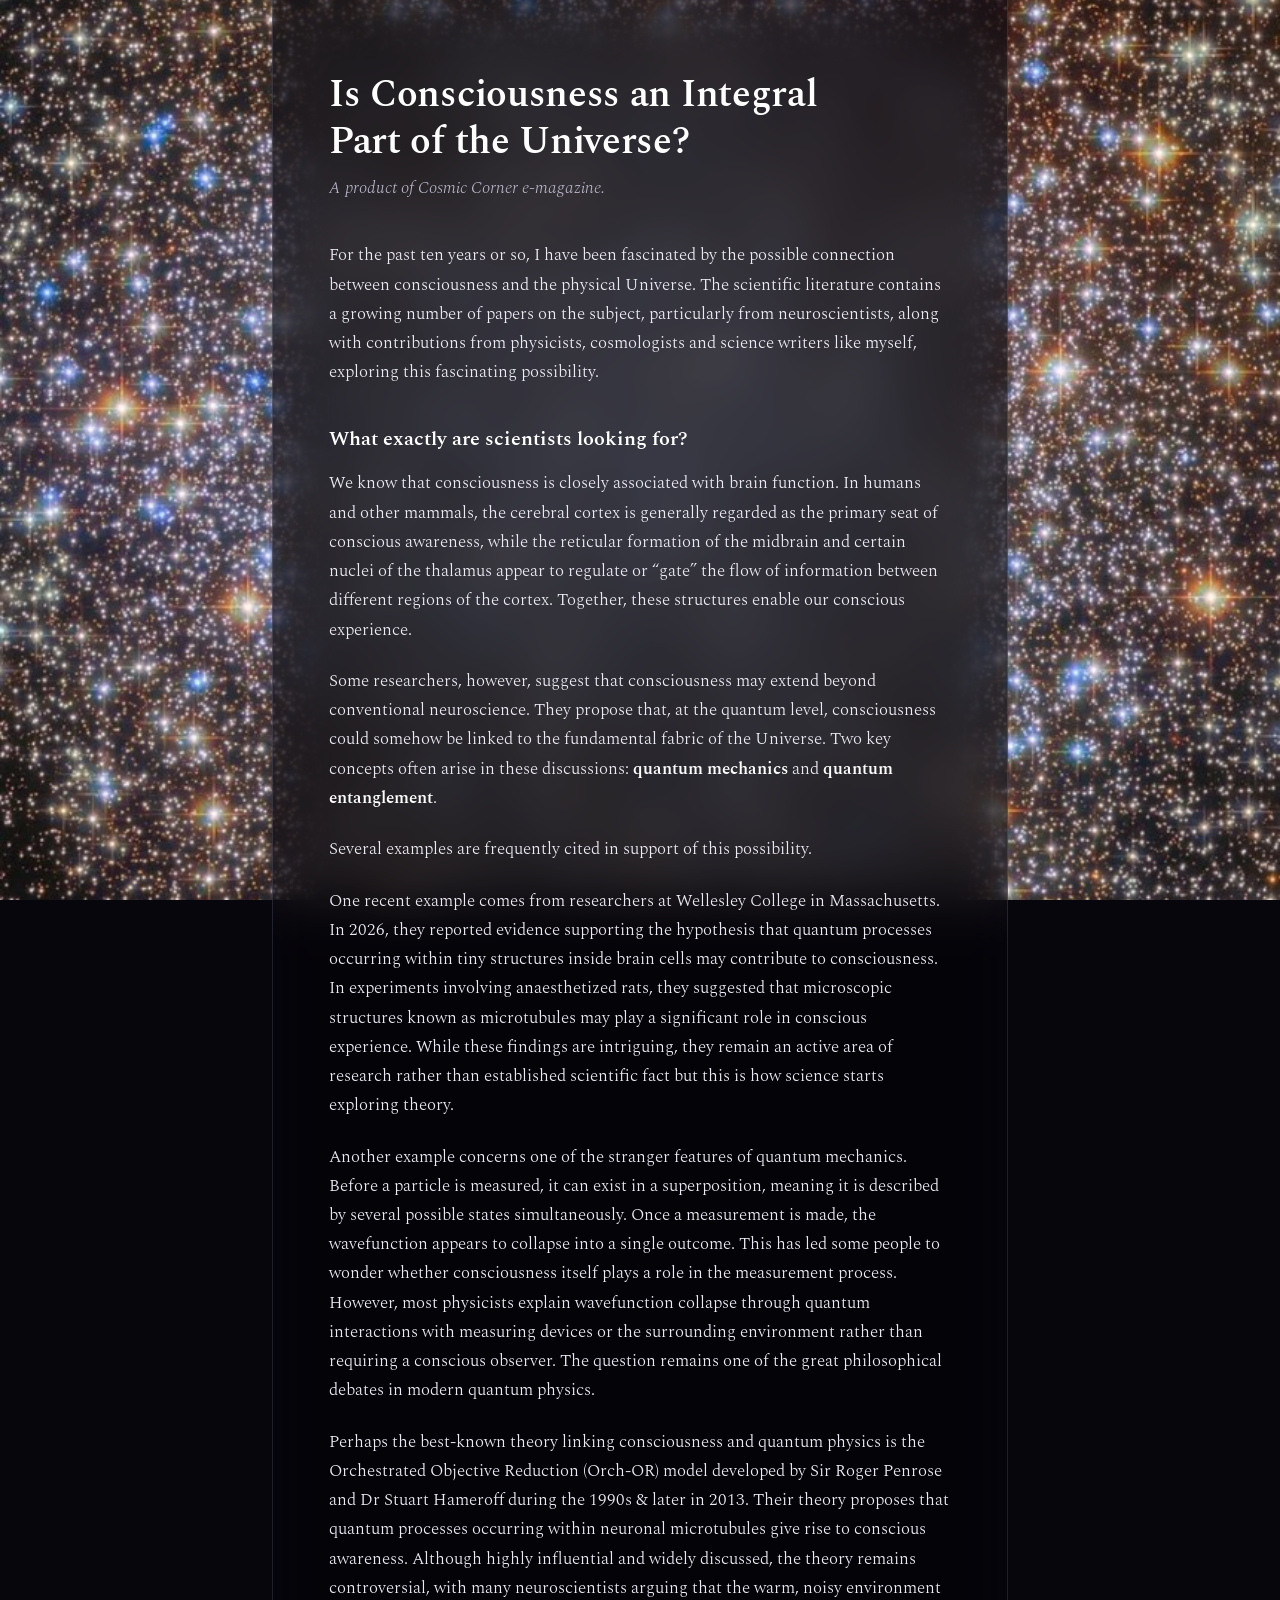
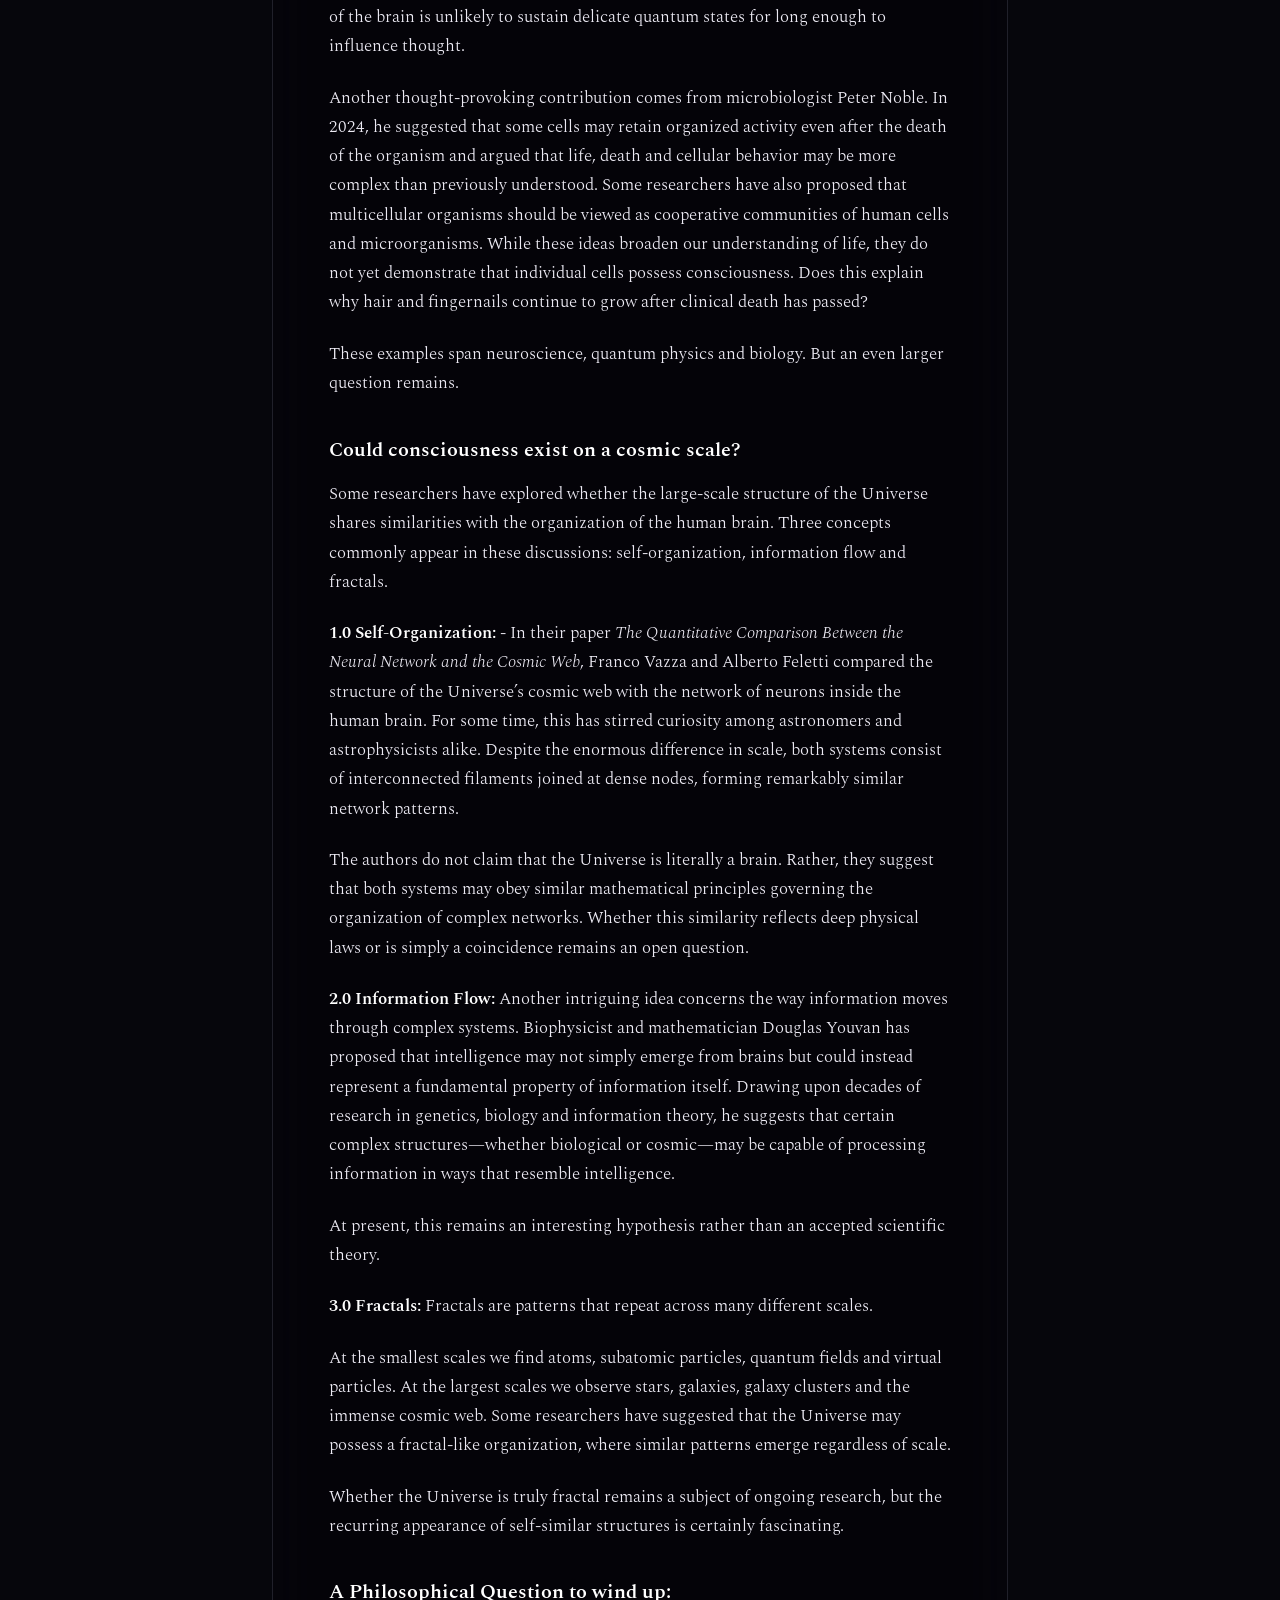
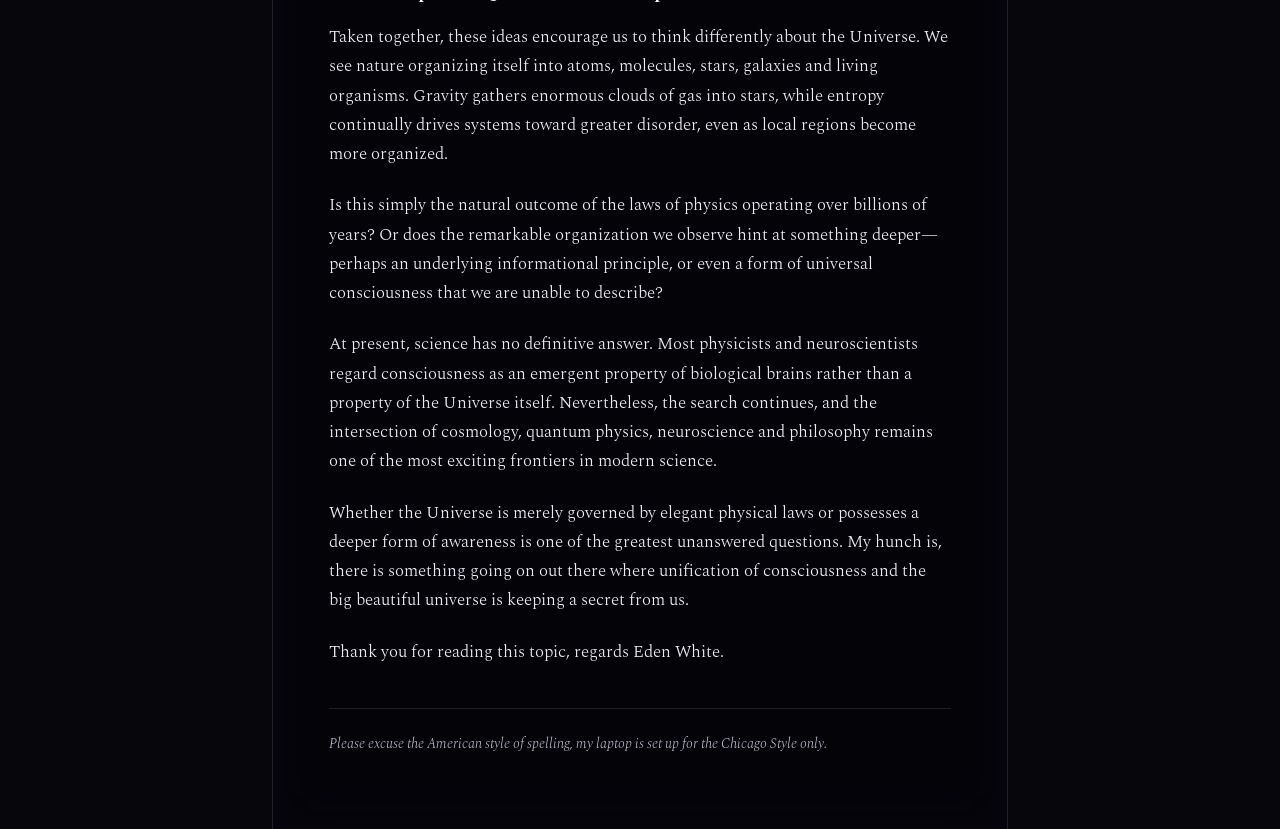
==== index.html @ 6a52ee7a "Add Cosmic Corner site for consciousness issue Presents the _Is Consciousness an Integral Part of th" ====
<!doctype html>
<html lang="en">
<head>
<meta charset="utf-8">
<meta name="viewport" content="width=device-width, initial-scale=1">
<title>Is Consciousness an Integral Part of the Universe?</title>
<meta name="description" content="A product of Cosmic Corner e-magazine.">
<link rel="preconnect" href="https://fonts.googleapis.com">
<link rel="preconnect" href="https://fonts.gstatic.com" crossorigin>
<link rel="stylesheet" href="https://fonts.googleapis.com/css2?family=Spectral:ital,wght@0,300;0,400;0,600;1,300;1,400&display=swap">
<link rel="stylesheet" href="styles.css">
</head>
<body>

<div class="sky" aria-hidden="true"></div>

<main class="sheet">
  <article>
    <h1>Is Consciousness an Integral Part of the Universe?</h1>
    <p class="sub">A product of Cosmic Corner e-magazine.</p>

    <p>For the past ten years or so, I have been fascinated by the possible connection between consciousness and the physical Universe. The scientific literature contains a growing number of papers on the subject, particularly from neuroscientists, along with contributions from physicists, cosmologists and science writers like myself, exploring this fascinating possibility.</p>

    <h2>What exactly are scientists looking for?</h2>

    <p>We know that consciousness is closely associated with brain function. In humans and other mammals, the cerebral cortex is generally regarded as the primary seat of conscious awareness, while the reticular formation of the midbrain and certain nuclei of the thalamus appear to regulate or &ldquo;gate&rdquo; the flow of information between different regions of the cortex. Together, these structures enable our conscious experience.</p>

    <p>Some researchers, however, suggest that consciousness may extend beyond conventional neuroscience. They propose that, at the quantum level, consciousness could somehow be linked to the fundamental fabric of the Universe. Two key concepts often arise in these discussions: <strong>quantum mechanics</strong> and <strong>quantum entanglement</strong>.</p>

    <p>Several examples are frequently cited in support of this possibility.</p>

    <p>One recent example comes from researchers at Wellesley College in Massachusetts. In 2026, they reported evidence supporting the hypothesis that quantum processes occurring within tiny structures inside brain cells may contribute to consciousness. In experiments involving anaesthetized rats, they suggested that microscopic structures known as microtubules may play a significant role in conscious experience. While these findings are intriguing, they remain an active area of research rather than established scientific fact but this is how science starts exploring theory.</p>

    <p>Another example concerns one of the stranger features of quantum mechanics. Before a particle is measured, it can exist in a superposition, meaning it is described by several possible states simultaneously. Once a measurement is made, the wavefunction appears to collapse into a single outcome. This has led some people to wonder whether consciousness itself plays a role in the measurement process. However, most physicists explain wavefunction collapse through quantum interactions with measuring devices or the surrounding environment rather than requiring a conscious observer. The question remains one of the great philosophical debates in modern quantum physics.</p>

    <p>Perhaps the best-known theory linking consciousness and quantum physics is the Orchestrated Objective Reduction (Orch-OR) model developed by Sir Roger Penrose and Dr Stuart Hameroff during the 1990s &amp; later in 2013. Their theory proposes that quantum processes occurring within neuronal microtubules give rise to conscious awareness. Although highly influential and widely discussed, the theory remains controversial, with many neuroscientists arguing that the warm, noisy environment of the brain is unlikely to sustain delicate quantum states for long enough to influence thought.</p>

    <p>Another thought-provoking contribution comes from microbiologist Peter Noble. In 2024, he suggested that some cells may retain organized activity even after the death of the organism and argued that life, death and cellular behavior may be more complex than previously understood. Some researchers have also proposed that multicellular organisms should be viewed as cooperative communities of human cells and microorganisms. While these ideas broaden our understanding of life, they do not yet demonstrate that individual cells possess consciousness. Does this explain why hair and fingernails continue to grow after clinical death has passed?</p>

    <p>These examples span neuroscience, quantum physics and biology. But an even larger question remains.</p>

    <h2>Could consciousness exist on a cosmic scale?</h2>

    <p>Some researchers have explored whether the large-scale structure of the Universe shares similarities with the organization of the human brain. Three concepts commonly appear in these discussions: self-organization, information flow and fractals.</p>

    <p><strong>1.0 Self-Organization:</strong> - In their paper <em>The Quantitative Comparison Between the Neural Network and the Cosmic Web</em>, Franco Vazza and Alberto Feletti compared the structure of the Universe&rsquo;s cosmic web with the network of neurons inside the human brain. For some time, this has stirred curiosity among astronomers and astrophysicists alike. Despite the enormous difference in scale, both systems consist of interconnected filaments joined at dense nodes, forming remarkably similar network patterns.</p>

    <p>The authors do not claim that the Universe is literally a brain. Rather, they suggest that both systems may obey similar mathematical principles governing the organization of complex networks. Whether this similarity reflects deep physical laws or is simply a coincidence remains an open question.</p>

    <p><strong>2.0 Information Flow:</strong> Another intriguing idea concerns the way information moves through complex systems. Biophysicist and mathematician Douglas Youvan has proposed that intelligence may not simply emerge from brains but could instead represent a fundamental property of information itself. Drawing upon decades of research in genetics, biology and information theory, he suggests that certain complex structures&mdash;whether biological or cosmic&mdash;may be capable of processing information in ways that resemble intelligence.</p>

    <p>At present, this remains an interesting hypothesis rather than an accepted scientific theory.</p>

    <p><strong>3.0 Fractals:</strong> Fractals are patterns that repeat across many different scales.</p>

    <p>At the smallest scales we find atoms, subatomic particles, quantum fields and virtual particles. At the largest scales we observe stars, galaxies, galaxy clusters and the immense cosmic web. Some researchers have suggested that the Universe may possess a fractal-like organization, where similar patterns emerge regardless of scale.</p>

    <p>Whether the Universe is truly fractal remains a subject of ongoing research, but the recurring appearance of self-similar structures is certainly fascinating.</p>

    <h2>A Philosophical Question to wind up:</h2>

    <p>Taken together, these ideas encourage us to think differently about the Universe. We see nature organizing itself into atoms, molecules, stars, galaxies and living organisms. Gravity gathers enormous clouds of gas into stars, while entropy continually drives systems toward greater disorder, even as local regions become more organized.</p>

    <p>Is this simply the natural outcome of the laws of physics operating over billions of years? Or does the remarkable organization we observe hint at something deeper&mdash;perhaps an underlying informational principle, or even a form of universal consciousness that we are unable to describe?</p>

    <p>At present, science has no definitive answer. Most physicists and neuroscientists regard consciousness as an emergent property of biological brains rather than a property of the Universe itself. Nevertheless, the search continues, and the intersection of cosmology, quantum physics, neuroscience and philosophy remains one of the most exciting frontiers in modern science.</p>

    <p>Whether the Universe is merely governed by elegant physical laws or possesses a deeper form of awareness is one of the greatest unanswered questions. My hunch is, there is something going on out there where unification of consciousness and the big beautiful universe is keeping a secret from us.</p>

    <p>Thank you for reading this topic, regards Eden White.</p>

    <p class="footnote">Please excuse the American style of spelling, my laptop is set up for the Chicago Style only.</p>
  </article>
</main>

</body>
</html>
---- styles.css ----
:root {
  --void:   #06060c;
  --sheet:  rgba(8, 7, 16, 0.42);
  --paper:  #eceaf3;
  --dim:    #bcb9cd;
  --hair:   rgba(190, 200, 235, 0.14);
  --serif:  "Spectral", "Iowan Old Style", Georgia, "Times New Roman", serif;
}

*, *::before, *::after { box-sizing: border-box; }

body {
  margin: 0;
  background: var(--void);
  color: var(--paper);
  font-family: var(--serif);
  font-size: 1.0625rem;
  line-height: 1.72;
  font-weight: 300;
  -webkit-font-smoothing: antialiased;
}

::selection { background: rgba(190, 200, 235, 0.28); }

:focus-visible { outline: 2px solid var(--paper); outline-offset: 3px; }

/* The plate, fixed behind everything. */
.sky {
  position: fixed;
  inset: 0;
  z-index: -1;
  background: var(--void) url("assets/globular-cluster.jpg") center / cover no-repeat;
}

/* Rather than a flat opacity veil over the whole image, the sheet blurs and
   darkens only what sits behind the text: the cluster stays sharp in the
   margins and reads as a glow under the words instead of speckle. */
.sheet {
  max-width: 46rem;
  margin: 0 auto;
  padding: clamp(2.5rem, 7vw, 4.5rem) clamp(1.25rem, 5vw, 3.5rem);
  background: var(--sheet);
  backdrop-filter: blur(26px) saturate(0.55) brightness(0.55);
  -webkit-backdrop-filter: blur(26px) saturate(0.55) brightness(0.55);
  border-inline: 1px solid var(--hair);
  min-height: 100vh;
}

@supports not ((backdrop-filter: blur(1px)) or (-webkit-backdrop-filter: blur(1px))) {
  .sheet { background: rgba(8, 7, 16, 0.94); }
}

h1 {
  margin: 0;
  font-size: clamp(1.7rem, 1.3rem + 1.9vw, 2.4rem);
  font-weight: 600;
  line-height: 1.22;
  letter-spacing: -0.008em;
  text-wrap: balance;
  color: #fff;
}

.sub {
  margin: 0.5rem 0 2.4rem;
  font-style: italic;
  color: var(--dim);
}

h2 {
  margin: 2.4rem 0 1.1rem;
  font-size: 1.25rem;
  font-weight: 600;
  line-height: 1.3;
  text-wrap: balance;
  color: #fff;
}

p { margin: 0 0 1.3em; }

strong { font-weight: 600; color: #fff; }
em { font-style: italic; }

.footnote {
  margin: 2.6rem 0 0;
  padding-top: 1.4rem;
  border-top: 1px solid var(--hair);
  font-size: 0.9rem;
  font-style: italic;
  color: var(--dim);
}
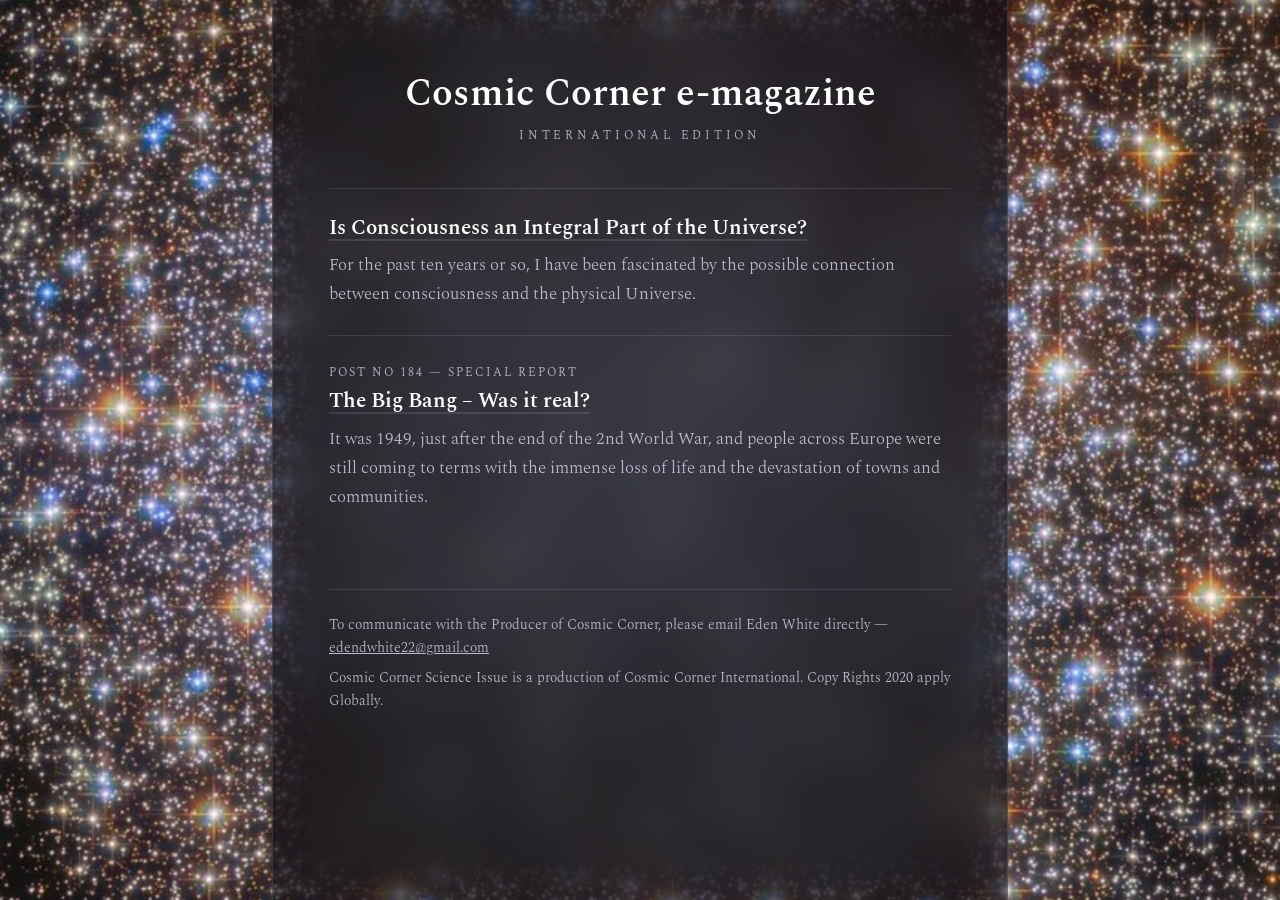
==== commit afd03c41: "Turn the front page into an index of issues Adds Post No 184, _The Big Bang - Was it real?_, and mov" ====
--- a/index.html
+++ b/index.html
@@ -3,8 +3,8 @@
 <head>
 <meta charset="utf-8">
 <meta name="viewport" content="width=device-width, initial-scale=1">
-<title>Is Consciousness an Integral Part of the Universe?</title>
-<meta name="description" content="A product of Cosmic Corner e-magazine.">
+<title>Cosmic Corner e-magazine</title>
+<meta name="description" content="Issues of the Cosmic Corner e-magazine, International Edition.">
 <link rel="preconnect" href="https://fonts.googleapis.com">
 <link rel="preconnect" href="https://fonts.gstatic.com" crossorigin>
 <link rel="stylesheet" href="https://fonts.googleapis.com/css2?family=Spectral:ital,wght@0,300;0,400;0,600;1,300;1,400&display=swap">
@@ -15,62 +15,27 @@
 <div class="sky" aria-hidden="true"></div>
 
 <main class="sheet">
-  <article>
-    <h1>Is Consciousness an Integral Part of the Universe?</h1>
-    <p class="sub">A product of Cosmic Corner e-magazine.</p>
+  <header class="masthead">
+    <p class="masthead__name">Cosmic Corner e-magazine</p>
+    <p class="masthead__edition">International Edition</p>
+  </header>
 
-    <p>For the past ten years or so, I have been fascinated by the possible connection between consciousness and the physical Universe. The scientific literature contains a growing number of papers on the subject, particularly from neuroscientists, along with contributions from physicists, cosmologists and science writers like myself, exploring this fascinating possibility.</p>
+  <ul class="issues">
+    <li>
+      <h2 class="issue__title"><a href="issues/consciousness-and-the-universe.html">Is Consciousness an Integral Part of the Universe?</a></h2>
+      <p class="issue__excerpt">For the past ten years or so, I have been fascinated by the possible connection between consciousness and the physical Universe.</p>
+    </li>
+    <li>
+      <p class="issue__no">Post No 184 &mdash; Special Report</p>
+      <h2 class="issue__title"><a href="issues/the-big-bang-was-it-real.html">The Big Bang &ndash; Was it real?</a></h2>
+      <p class="issue__excerpt">It was 1949, just after the end of the 2nd World War, and people across Europe were still coming to terms with the immense loss of life and the devastation of towns and communities.</p>
+    </li>
+  </ul>
 
-    <h2>What exactly are scientists looking for?</h2>
-
-    <p>We know that consciousness is closely associated with brain function. In humans and other mammals, the cerebral cortex is generally regarded as the primary seat of conscious awareness, while the reticular formation of the midbrain and certain nuclei of the thalamus appear to regulate or &ldquo;gate&rdquo; the flow of information between different regions of the cortex. Together, these structures enable our conscious experience.</p>
-
-    <p>Some researchers, however, suggest that consciousness may extend beyond conventional neuroscience. They propose that, at the quantum level, consciousness could somehow be linked to the fundamental fabric of the Universe. Two key concepts often arise in these discussions: <strong>quantum mechanics</strong> and <strong>quantum entanglement</strong>.</p>
-
-    <p>Several examples are frequently cited in support of this possibility.</p>
-
-    <p>One recent example comes from researchers at Wellesley College in Massachusetts. In 2026, they reported evidence supporting the hypothesis that quantum processes occurring within tiny structures inside brain cells may contribute to consciousness. In experiments involving anaesthetized rats, they suggested that microscopic structures known as microtubules may play a significant role in conscious experience. While these findings are intriguing, they remain an active area of research rather than established scientific fact but this is how science starts exploring theory.</p>
-
-    <p>Another example concerns one of the stranger features of quantum mechanics. Before a particle is measured, it can exist in a superposition, meaning it is described by several possible states simultaneously. Once a measurement is made, the wavefunction appears to collapse into a single outcome. This has led some people to wonder whether consciousness itself plays a role in the measurement process. However, most physicists explain wavefunction collapse through quantum interactions with measuring devices or the surrounding environment rather than requiring a conscious observer. The question remains one of the great philosophical debates in modern quantum physics.</p>
-
-    <p>Perhaps the best-known theory linking consciousness and quantum physics is the Orchestrated Objective Reduction (Orch-OR) model developed by Sir Roger Penrose and Dr Stuart Hameroff during the 1990s &amp; later in 2013. Their theory proposes that quantum processes occurring within neuronal microtubules give rise to conscious awareness. Although highly influential and widely discussed, the theory remains controversial, with many neuroscientists arguing that the warm, noisy environment of the brain is unlikely to sustain delicate quantum states for long enough to influence thought.</p>
-
-    <p>Another thought-provoking contribution comes from microbiologist Peter Noble. In 2024, he suggested that some cells may retain organized activity even after the death of the organism and argued that life, death and cellular behavior may be more complex than previously understood. Some researchers have also proposed that multicellular organisms should be viewed as cooperative communities of human cells and microorganisms. While these ideas broaden our understanding of life, they do not yet demonstrate that individual cells possess consciousness. Does this explain why hair and fingernails continue to grow after clinical death has passed?</p>
-
-    <p>These examples span neuroscience, quantum physics and biology. But an even larger question remains.</p>
-
-    <h2>Could consciousness exist on a cosmic scale?</h2>
-
-    <p>Some researchers have explored whether the large-scale structure of the Universe shares similarities with the organization of the human brain. Three concepts commonly appear in these discussions: self-organization, information flow and fractals.</p>
-
-    <p><strong>1.0 Self-Organization:</strong> - In their paper <em>The Quantitative Comparison Between the Neural Network and the Cosmic Web</em>, Franco Vazza and Alberto Feletti compared the structure of the Universe&rsquo;s cosmic web with the network of neurons inside the human brain. For some time, this has stirred curiosity among astronomers and astrophysicists alike. Despite the enormous difference in scale, both systems consist of interconnected filaments joined at dense nodes, forming remarkably similar network patterns.</p>
-
-    <p>The authors do not claim that the Universe is literally a brain. Rather, they suggest that both systems may obey similar mathematical principles governing the organization of complex networks. Whether this similarity reflects deep physical laws or is simply a coincidence remains an open question.</p>
-
-    <p><strong>2.0 Information Flow:</strong> Another intriguing idea concerns the way information moves through complex systems. Biophysicist and mathematician Douglas Youvan has proposed that intelligence may not simply emerge from brains but could instead represent a fundamental property of information itself. Drawing upon decades of research in genetics, biology and information theory, he suggests that certain complex structures&mdash;whether biological or cosmic&mdash;may be capable of processing information in ways that resemble intelligence.</p>
-
-    <p>At present, this remains an interesting hypothesis rather than an accepted scientific theory.</p>
-
-    <p><strong>3.0 Fractals:</strong> Fractals are patterns that repeat across many different scales.</p>
-
-    <p>At the smallest scales we find atoms, subatomic particles, quantum fields and virtual particles. At the largest scales we observe stars, galaxies, galaxy clusters and the immense cosmic web. Some researchers have suggested that the Universe may possess a fractal-like organization, where similar patterns emerge regardless of scale.</p>
-
-    <p>Whether the Universe is truly fractal remains a subject of ongoing research, but the recurring appearance of self-similar structures is certainly fascinating.</p>
-
-    <h2>A Philosophical Question to wind up:</h2>
-
-    <p>Taken together, these ideas encourage us to think differently about the Universe. We see nature organizing itself into atoms, molecules, stars, galaxies and living organisms. Gravity gathers enormous clouds of gas into stars, while entropy continually drives systems toward greater disorder, even as local regions become more organized.</p>
-
-    <p>Is this simply the natural outcome of the laws of physics operating over billions of years? Or does the remarkable organization we observe hint at something deeper&mdash;perhaps an underlying informational principle, or even a form of universal consciousness that we are unable to describe?</p>
-
-    <p>At present, science has no definitive answer. Most physicists and neuroscientists regard consciousness as an emergent property of biological brains rather than a property of the Universe itself. Nevertheless, the search continues, and the intersection of cosmology, quantum physics, neuroscience and philosophy remains one of the most exciting frontiers in modern science.</p>
-
-    <p>Whether the Universe is merely governed by elegant physical laws or possesses a deeper form of awareness is one of the greatest unanswered questions. My hunch is, there is something going on out there where unification of consciousness and the big beautiful universe is keeping a secret from us.</p>
-
-    <p>Thank you for reading this topic, regards Eden White.</p>
-
-    <p class="footnote">Please excuse the American style of spelling, my laptop is set up for the Chicago Style only.</p>
-  </article>
+  <footer class="colophon">
+    <p>To communicate with the Producer of Cosmic Corner, please email Eden White directly &mdash; <a href="mailto:edendwhite22@gmail.com">edendwhite22@gmail.com</a></p>
+    <p>Cosmic Corner Science Issue is a production of Cosmic Corner International. Copy Rights 2020 apply Globally.</p>
+  </footer>
 </main>
 
 </body>
--- a/styles.css
+++ b/styles.css
@@ -21,6 +21,8 @@
 }
 
 ::selection { background: rgba(190, 200, 235, 0.28); }
+
+a { color: inherit; }
 
 :focus-visible { outline: 2px solid var(--paper); outline-offset: 3px; }
 
@@ -50,6 +52,82 @@
   .sheet { background: rgba(8, 7, 16, 0.94); }
 }
 
+/* ---------- Masthead ---------- */
+
+.masthead {
+  margin: 0 0 2.6rem;
+  text-align: center;
+}
+
+.masthead__name {
+  margin: 0;
+  font-size: clamp(1.6rem, 1.2rem + 2vw, 2.4rem);
+  font-weight: 600;
+  line-height: 1.15;
+  color: #fff;
+}
+
+.masthead__edition {
+  margin: 0.55rem 0 0;
+  font-size: 0.78rem;
+  letter-spacing: 0.3em;
+  text-transform: uppercase;
+  color: var(--dim);
+}
+
+/* ---------- Issue list ---------- */
+
+.issues {
+  list-style: none;
+  margin: 0;
+  padding: 0;
+}
+
+.issues li {
+  padding: 1.6rem 0;
+  border-top: 1px solid var(--hair);
+}
+
+.issue__no {
+  margin: 0 0 0.3rem;
+  font-size: 0.78rem;
+  letter-spacing: 0.16em;
+  text-transform: uppercase;
+  color: var(--dim);
+}
+
+.issue__title {
+  margin: 0;
+  font-size: 1.3rem;
+  font-weight: 600;
+  line-height: 1.3;
+  text-wrap: balance;
+}
+
+.issue__title a {
+  text-decoration-color: var(--hair);
+  text-underline-offset: 0.22em;
+}
+
+.issue__title a:hover { text-decoration-color: currentColor; }
+
+.issue__excerpt {
+  margin: 0.6rem 0 0;
+  color: var(--dim);
+}
+
+/* ---------- Article ---------- */
+
+.back {
+  display: inline-block;
+  margin-bottom: 2.2rem;
+  font-size: 0.85rem;
+  color: var(--dim);
+  text-decoration: none;
+}
+
+.back:hover { color: var(--paper); }
+
 h1 {
   margin: 0;
   font-size: clamp(1.7rem, 1.3rem + 1.9vw, 2.4rem);
@@ -60,18 +138,22 @@
   color: #fff;
 }
 
+h1 + p { margin-top: 1.6rem; }
+h1 + .sub { margin-top: 0.5rem; }
+
 .sub {
-  margin: 0.5rem 0 2.4rem;
+  margin: 0 0 2.4rem;
   font-style: italic;
   color: var(--dim);
 }
 
+/* The source sets its section headings at body size in bold, not on a display
+   scale — mirrored here. */
 h2 {
   margin: 2.4rem 0 1.1rem;
-  font-size: 1.25rem;
-  font-weight: 600;
-  line-height: 1.3;
-  text-wrap: balance;
+  font-size: 1.0625rem;
+  font-weight: 600;
+  line-height: 1.5;
   color: #fff;
 }
 
@@ -80,7 +162,27 @@
 strong { font-weight: 600; color: #fff; }
 em { font-style: italic; }
 
+figure {
+  float: left;
+  width: 15rem;
+  margin: 0.4rem 1.75rem 1rem 0;
+}
+
+figure img {
+  display: block;
+  width: 100%;
+  height: auto;
+  border: 1px solid var(--hair);
+}
+
+@media (max-width: 34rem) {
+  figure { float: none; width: 100%; margin: 0 0 1.6rem; }
+}
+
+.signoff { clear: both; }
+
 .footnote {
+  clear: both;
   margin: 2.6rem 0 0;
   padding-top: 1.4rem;
   border-top: 1px solid var(--hair);
@@ -88,3 +190,18 @@
   font-style: italic;
   color: var(--dim);
 }
+
+/* ---------- Footer ---------- */
+
+.colophon {
+  clear: both;
+  margin-top: 3.2rem;
+  padding-top: 1.5rem;
+  border-top: 1px solid var(--hair);
+  font-size: 0.85rem;
+  line-height: 1.7;
+  color: var(--dim);
+}
+
+.colophon p { margin: 0 0 0.5em; }
+.colophon p:last-child { margin-bottom: 0; }
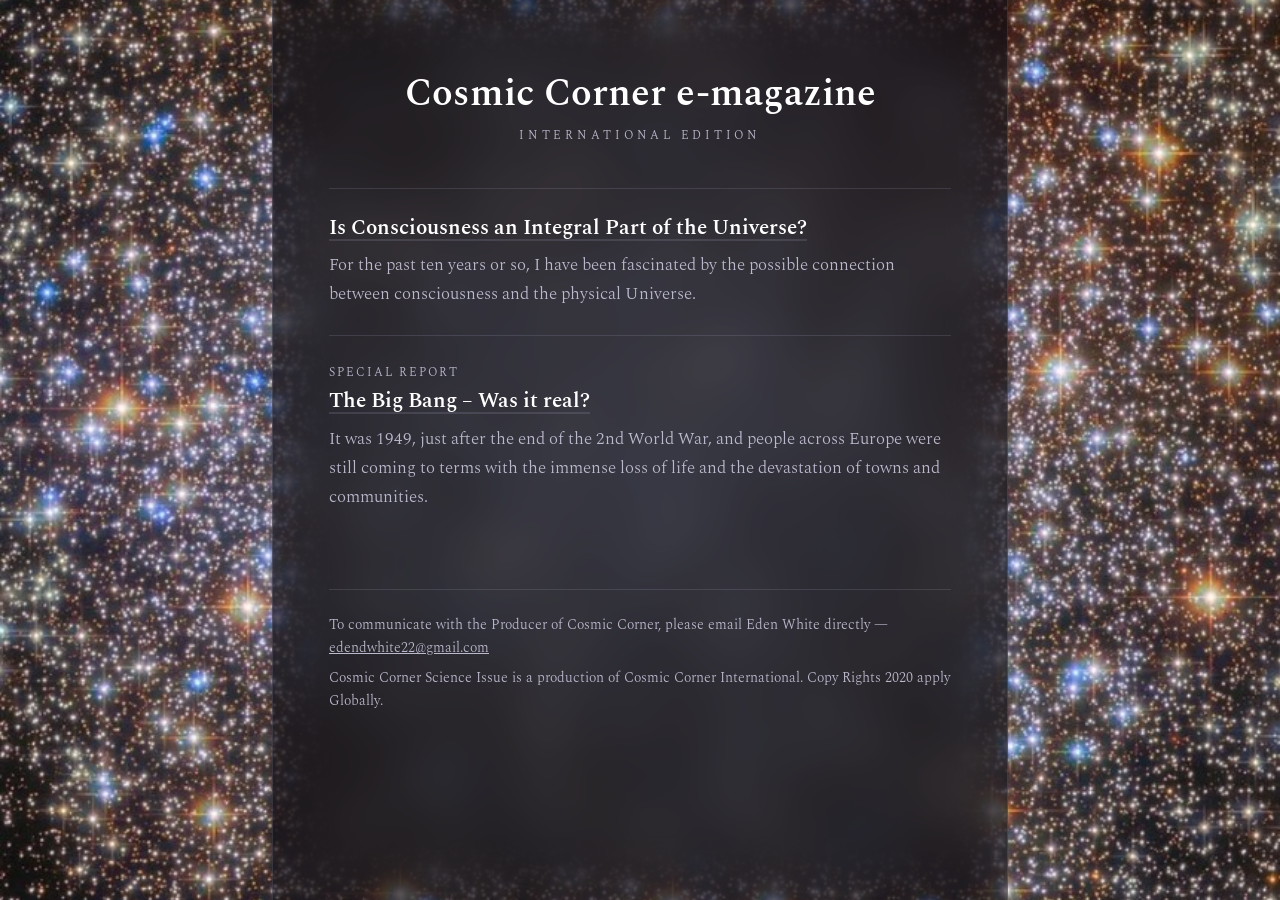
==== commit d789de5b: "Strip the post number from the Big Bang issue Only one of the two issues carries a number in its sou" ====
--- a/index.html
+++ b/index.html
@@ -26,7 +26,7 @@
       <p class="issue__excerpt">For the past ten years or so, I have been fascinated by the possible connection between consciousness and the physical Universe.</p>
     </li>
     <li>
-      <p class="issue__no">Post No 184 &mdash; Special Report</p>
+      <p class="issue__no">Special Report</p>
       <h2 class="issue__title"><a href="issues/the-big-bang-was-it-real.html">The Big Bang &ndash; Was it real?</a></h2>
       <p class="issue__excerpt">It was 1949, just after the end of the 2nd World War, and people across Europe were still coming to terms with the immense loss of life and the devastation of towns and communities.</p>
     </li>
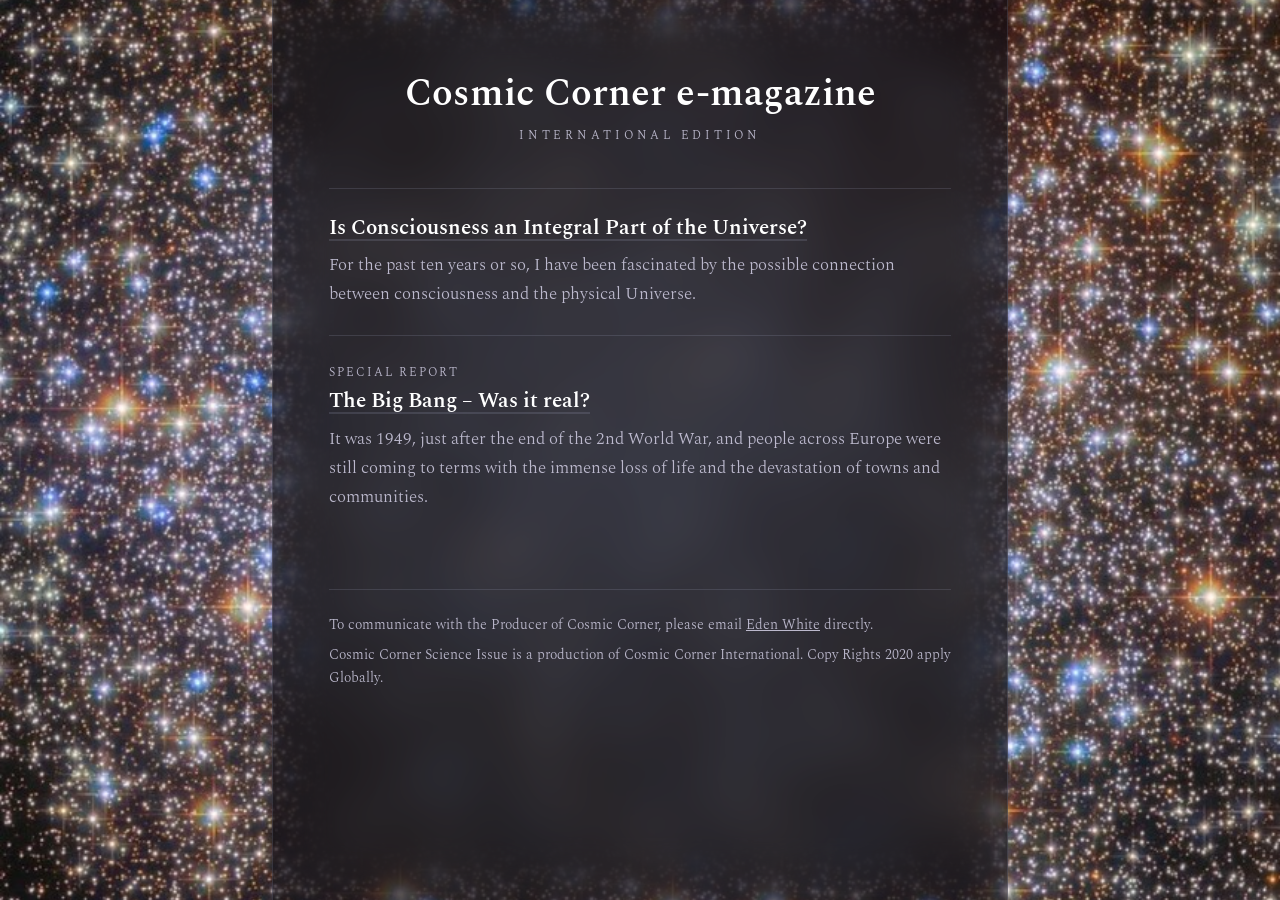
==== commit 1dc42c9c: "Link Eden White's name instead of the address The footer printed the address twice, once as label an" ====
--- a/index.html
+++ b/index.html
@@ -33,7 +33,7 @@
   </ul>
 
   <footer class="colophon">
-    <p>To communicate with the Producer of Cosmic Corner, please email Eden White directly &mdash; <a href="mailto:edendwhite22@gmail.com">edendwhite22@gmail.com</a></p>
+    <p>To communicate with the Producer of Cosmic Corner, please email <a href="mailto:edendwhite22@gmail.com">Eden White</a> directly.</p>
     <p>Cosmic Corner Science Issue is a production of Cosmic Corner International. Copy Rights 2020 apply Globally.</p>
   </footer>
 </main>
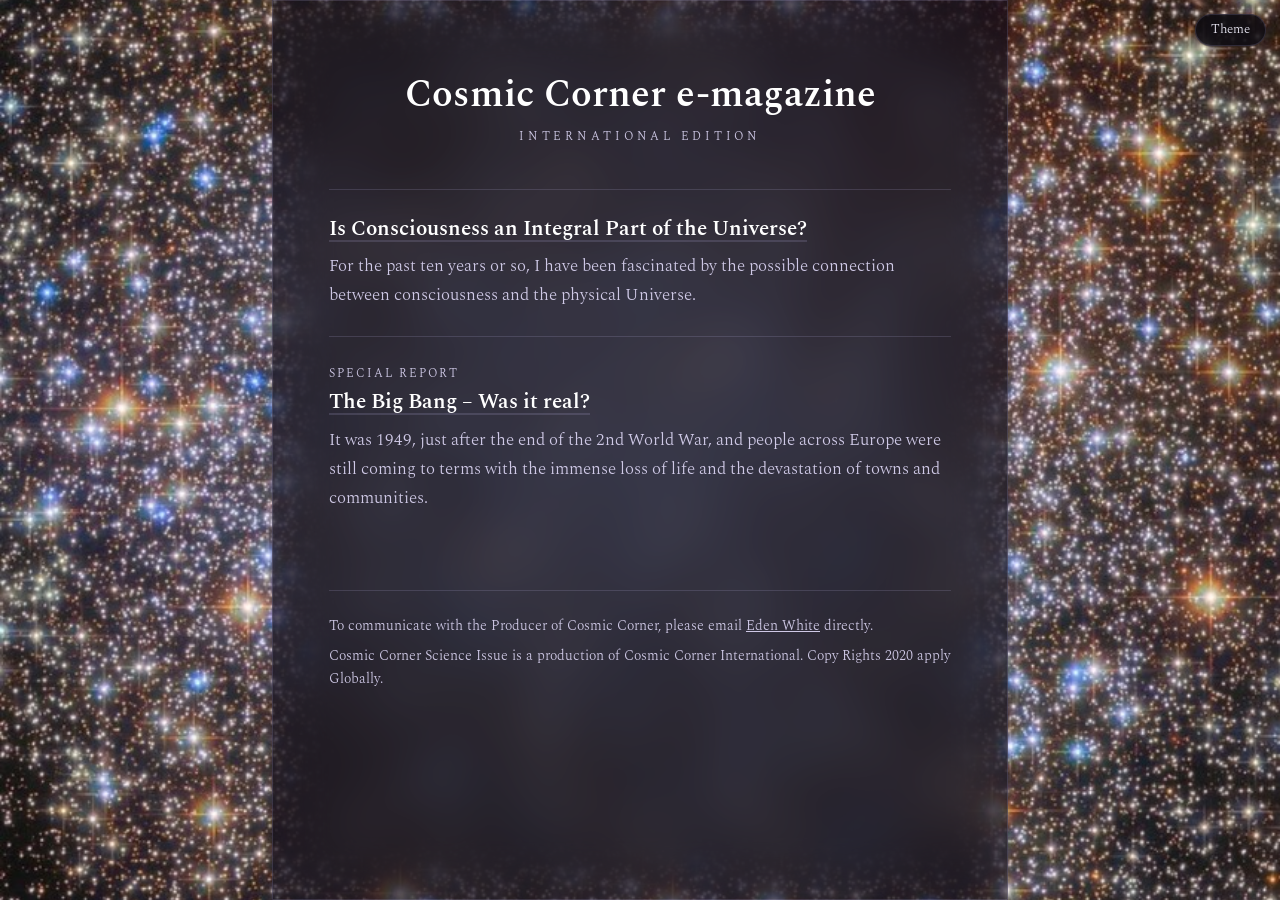
==== commit abf1db2b: "Add a ten-theme picker The plate is the whole point of the design, but how much of it should survive" ====
--- a/index.html
+++ b/index.html
@@ -9,10 +9,18 @@
 <link rel="preconnect" href="https://fonts.gstatic.com" crossorigin>
 <link rel="stylesheet" href="https://fonts.googleapis.com/css2?family=Spectral:ital,wght@0,300;0,400;0,600;1,300;1,400&display=swap">
 <link rel="stylesheet" href="styles.css">
+<script>try{var t=localStorage.getItem("cc-theme");if(t)document.documentElement.dataset.theme=t}catch(e){}</script>
 </head>
 <body>
 
 <div class="sky" aria-hidden="true"></div>
+
+<div class="picker">
+  <button class="picker__btn" type="button" aria-expanded="false" aria-controls="theme-panel">Theme</button>
+  <div class="picker__panel" id="theme-panel" hidden>
+    <ul class="picker__list"></ul>
+  </div>
+</div>
 
 <main class="sheet">
   <header class="masthead">
@@ -38,5 +46,7 @@
   </footer>
 </main>
 
+<script src="main.js"></script>
+
 </body>
 </html>
--- a/styles.css
+++ b/styles.css
@@ -1,22 +1,155 @@
+/* ============================================================
+   Tokens. Every theme below is a re-declaration of this block;
+   nothing outside it hard-codes a colour or a veil setting.
+   ============================================================ */
+
 :root {
-  --void:   #06060c;
-  --sheet:  rgba(8, 7, 16, 0.42);
-  --paper:  #eceaf3;
-  --dim:    #bcb9cd;
-  --hair:   rgba(190, 200, 235, 0.14);
-  --serif:  "Spectral", "Iowan Old Style", Georgia, "Times New Roman", serif;
-}
+  /* The plate behind everything */
+  --plate-filter: none;
+
+  /* The reading sheet: how much of the plate survives under the text */
+  --sheet-bg:     rgba(8, 7, 16, 0.42);
+  --sheet-filter: blur(26px) saturate(0.55) brightness(0.55);
+  --sheet-max:    46rem;
+  --sheet-inset:  0rem;
+  --sheet-radius: 0;
+  --sheet-border: 1px solid var(--hair);
+
+  /* Type */
+  --paper:     #eceaf3;
+  --dim:       #bcb9cd;
+  --head:      #ffffff;
+  --hair:      rgba(190, 200, 235, 0.14);
+  --body-size: 1.0625rem;
+  --body-lh:   1.72;
+  --shadow:    none;
+
+  --serif: "Spectral", "Iowan Old Style", Georgia, "Times New Roman", serif;
+}
+
+/* ---------- 1. Ink — highest contrast, plate only in the margins ---------- */
+:root[data-theme="ink"] {
+  --sheet-bg: rgba(5, 5, 9, 0.95);
+  --sheet-filter: blur(6px) saturate(0.3) brightness(0.3);
+  --paper: #f4f3f8;
+  --dim: #b6b3c4;
+  --hair: rgba(200, 205, 230, 0.16);
+}
+
+/* ---------- 2. Daylight — light sheet, dark type ---------- */
+:root[data-theme="daylight"] {
+  --sheet-bg: rgba(247, 245, 239, 0.96);
+  --sheet-filter: blur(18px) saturate(0.2) brightness(1.6);
+  --paper: #1c1b21;
+  --dim: #55525f;
+  --head: #000000;
+  --hair: rgba(28, 27, 33, 0.16);
+  --plate-filter: brightness(0.85);
+}
+
+/* ---------- 3. Slate — bigger type, shorter measure ---------- */
+:root[data-theme="slate"] {
+  --sheet-bg: rgba(18, 22, 30, 0.9);
+  --sheet-filter: blur(14px) saturate(0.4) brightness(0.4);
+  --sheet-max: 38rem;
+  --paper: #e4e8ef;
+  --dim: #a9b0bf;
+  --hair: rgba(200, 215, 240, 0.15);
+  --body-size: 1.15rem;
+  --body-lh: 1.85;
+}
+
+/* ---------- 4. Nebula — the default indigo veil ---------- */
+:root[data-theme="nebula"] {
+  --sheet-bg: rgba(12, 8, 26, 0.44);
+  --sheet-filter: blur(26px) saturate(0.7) brightness(0.55);
+  --paper: #eae8f5;
+  --dim: #cfc9e6;
+  --hair: rgba(196, 184, 240, 0.16);
+}
+
+/* ---------- 5. Aurora — cool cast ---------- */
+:root[data-theme="aurora"] {
+  --sheet-bg: rgba(5, 20, 22, 0.5);
+  --sheet-filter: blur(24px) saturate(0.85) brightness(0.5);
+  --paper: #e4f2ef;
+  --dim: #bcdcd6;
+  --hair: rgba(127, 227, 208, 0.2);
+}
+
+/* ---------- 6. Ember — warm cast, from the cluster's red giants ---------- */
+:root[data-theme="ember"] {
+  --sheet-bg: rgba(22, 11, 6, 0.5);
+  --sheet-filter: blur(24px) saturate(1.05) brightness(0.5);
+  --paper: #f4e9df;
+  --dim: #e0c7ac;
+  --hair: rgba(228, 162, 74, 0.22);
+  --plate-filter: saturate(1.15);
+}
+
+/* ---------- 7. Void — deep blur, faint glow on the type ---------- */
+:root[data-theme="void"] {
+  --sheet-bg: rgba(2, 2, 6, 0.6);
+  --sheet-filter: blur(44px) saturate(0.4) brightness(0.3);
+  --paper: #dfe6fb;
+  --dim: #9aa6c8;
+  --hair: rgba(168, 196, 255, 0.16);
+  --shadow: 0 0 22px rgba(150, 180, 255, 0.22);
+}
+
+/* ---------- 8. Window — inset column, stars framing it at every width ---------- */
+:root[data-theme="window"] {
+  --sheet-bg: rgba(8, 7, 16, 0.52);
+  --sheet-filter: blur(20px) saturate(0.7) brightness(0.5);
+  --sheet-max: 40rem;
+  --sheet-inset: 1.25rem;
+  --sheet-radius: 4px;
+  --dim: #dcd9e8;
+  --hair: rgba(200, 212, 245, 0.2);
+}
+
+/* ---------- 9. Porthole — thinner veil, more plate ---------- */
+:root[data-theme="porthole"] {
+  --sheet-bg: rgba(8, 7, 16, 0.46);
+  --sheet-filter: blur(16px) saturate(0.85) brightness(0.6);
+  --sheet-max: 36rem;
+  --sheet-inset: 2rem;
+  --sheet-radius: 14px;
+  --paper: #f6f5fb;
+  --dim: #dedbe8;
+  --hair: rgba(210, 220, 250, 0.26);
+  --shadow: 0 1px 4px rgba(0, 0, 0, 0.75);
+}
+
+/* ---------- 10. Frameless — no sheet; type sits on the plate ---------- */
+:root[data-theme="frameless"] {
+  --sheet-bg: transparent;
+  --sheet-filter: none;
+  --sheet-max: 40rem;
+  --sheet-inset: 1rem;
+  --sheet-border: 0;
+  --paper: #ffffff;
+  --dim: #eeecf4;
+  --hair: rgba(255, 255, 255, 0.22);
+  --shadow: 0 1px 2px #000, 0 0 10px rgba(0, 0, 0, 0.95), 0 0 26px rgba(0, 0, 0, 0.9);
+  --plate-filter: brightness(0.28) saturate(1.1);
+}
+
+/* ============================================================
+   Base
+   ============================================================ */
 
 *, *::before, *::after { box-sizing: border-box; }
 
 body {
   margin: 0;
-  background: var(--void);
+  background: #06060c;
   color: var(--paper);
   font-family: var(--serif);
-  font-size: 1.0625rem;
-  line-height: 1.72;
+  font-size: var(--body-size);
+  line-height: var(--body-lh);
   font-weight: 300;
+  text-shadow: var(--shadow);
   -webkit-font-smoothing: antialiased;
 }
 
@@ -26,30 +159,33 @@
 
 :focus-visible { outline: 2px solid var(--paper); outline-offset: 3px; }
 
-/* The plate, fixed behind everything. */
 .sky {
   position: fixed;
   inset: 0;
   z-index: -1;
-  background: var(--void) url("assets/globular-cluster.jpg") center / cover no-repeat;
+  background: #06060c url("assets/globular-cluster.jpg") center / cover no-repeat;
+  filter: var(--plate-filter);
 }
 
 /* Rather than a flat opacity veil over the whole image, the sheet blurs and
    darkens only what sits behind the text: the cluster stays sharp in the
    margins and reads as a glow under the words instead of speckle. */
 .sheet {
-  max-width: 46rem;
-  margin: 0 auto;
+  width: calc(100% - 2 * var(--sheet-inset));
+  max-width: var(--sheet-max);
+  margin: var(--sheet-inset) auto;
   padding: clamp(2.5rem, 7vw, 4.5rem) clamp(1.25rem, 5vw, 3.5rem);
-  background: var(--sheet);
-  backdrop-filter: blur(26px) saturate(0.55) brightness(0.55);
-  -webkit-backdrop-filter: blur(26px) saturate(0.55) brightness(0.55);
-  border-inline: 1px solid var(--hair);
-  min-height: 100vh;
+  background: var(--sheet-bg);
+  backdrop-filter: var(--sheet-filter);
+  -webkit-backdrop-filter: var(--sheet-filter);
+  border: var(--sheet-border);
+  border-radius: var(--sheet-radius);
+  min-height: calc(100vh - 2 * var(--sheet-inset));
 }
 
 @supports not ((backdrop-filter: blur(1px)) or (-webkit-backdrop-filter: blur(1px))) {
   .sheet { background: rgba(8, 7, 16, 0.94); }
+  :root[data-theme="daylight"] .sheet { background: rgba(247, 245, 239, 0.97); }
 }
 
 /* ---------- Masthead ---------- */
@@ -64,7 +200,7 @@
   font-size: clamp(1.6rem, 1.2rem + 2vw, 2.4rem);
   font-weight: 600;
   line-height: 1.15;
-  color: #fff;
+  color: var(--head);
 }
 
 .masthead__edition {
@@ -102,6 +238,7 @@
   font-weight: 600;
   line-height: 1.3;
   text-wrap: balance;
+  color: var(--head);
 }
 
 .issue__title a {
@@ -135,7 +272,7 @@
   line-height: 1.22;
   letter-spacing: -0.008em;
   text-wrap: balance;
-  color: #fff;
+  color: var(--head);
 }
 
 h1 + p { margin-top: 1.6rem; }
@@ -151,15 +288,15 @@
    scale — mirrored here. */
 h2 {
   margin: 2.4rem 0 1.1rem;
-  font-size: 1.0625rem;
+  font-size: var(--body-size);
   font-weight: 600;
   line-height: 1.5;
-  color: #fff;
+  color: var(--head);
 }
 
 p { margin: 0 0 1.3em; }
 
-strong { font-weight: 600; color: #fff; }
+strong { font-weight: 600; color: var(--head); }
 em { font-style: italic; }
 
 figure {
@@ -205,3 +342,113 @@
 
 .colophon p { margin: 0 0 0.5em; }
 .colophon p:last-child { margin-bottom: 0; }
+
+/* ============================================================
+   Theme picker. Hidden until the script enables it, so there is
+   never a dead control on the page.
+   ============================================================ */
+
+.picker {
+  display: none;
+  position: fixed;
+  top: 0.85rem;
+  right: 0.85rem;
+  z-index: 20;
+  font-size: 0.8rem;
+  line-height: 1.4;
+  text-shadow: none;
+}
+
+.picker[data-ready] { display: block; }
+
+.picker__btn {
+  font: inherit;
+  font-family: var(--serif);
+  color: var(--paper);
+  background: rgba(8, 7, 16, 0.72);
+  backdrop-filter: blur(14px) brightness(0.6);
+  -webkit-backdrop-filter: blur(14px) brightness(0.6);
+  border: 1px solid var(--hair);
+  border-radius: 999px;
+  padding: 0.4rem 0.95rem;
+  cursor: pointer;
+}
+
+:root[data-theme="daylight"] .picker__btn,
+:root[data-theme="daylight"] .picker__panel {
+  background: rgba(247, 245, 239, 0.94);
+  backdrop-filter: blur(14px) brightness(1.5);
+  -webkit-backdrop-filter: blur(14px) brightness(1.5);
+}
+
+.picker__btn:hover { color: var(--head); border-color: var(--paper); }
+
+.picker__panel {
+  position: absolute;
+  top: calc(100% + 0.5rem);
+  right: 0;
+  width: 17rem;
+  max-height: min(38rem, calc(100vh - 5rem));
+  overflow-y: auto;
+  padding: 0.4rem;
+  background: rgba(8, 7, 16, 0.86);
+  backdrop-filter: blur(20px) brightness(0.5);
+  -webkit-backdrop-filter: blur(20px) brightness(0.5);
+  border: 1px solid var(--hair);
+  border-radius: 8px;
+}
+
+.picker__list {
+  list-style: none;
+  margin: 0;
+  padding: 0;
+}
+
+.picker__group {
+  padding: 0.7rem 0.6rem 0.25rem;
+  font-size: 0.68rem;
+  letter-spacing: 0.18em;
+  text-transform: uppercase;
+  color: var(--dim);
+}
+
+.picker__opt {
+  display: flex;
+  gap: 0.65rem;
+  align-items: flex-start;
+  width: 100%;
+  padding: 0.5rem 0.6rem;
+  font: inherit;
+  font-family: var(--serif);
+  text-align: left;
+  color: var(--paper);
+  background: none;
+  border: 0;
+  border-radius: 5px;
+  cursor: pointer;
+}
+
+.picker__opt:hover { background: rgba(190, 200, 235, 0.1); }
+.picker__opt[aria-pressed="true"] { background: rgba(190, 200, 235, 0.16); }
+
+.picker__swatch {
+  flex: none;
+  width: 1.5rem;
+  height: 1.5rem;
+  margin-top: 0.1rem;
+  border: 1px solid var(--hair);
+  border-radius: 3px;
+  background-image: var(--swatch);
+  background-size: cover;
+}
+
+.picker__name { display: block; color: var(--head); }
+.picker__note { display: block; font-size: 0.72rem; color: var(--dim); }
+
+.picker__opt[aria-pressed="true"] .picker__name::after {
+  content: " ✓";
+}
+
+@media (max-width: 30rem) {
+  .picker__panel { width: min(15rem, calc(100vw - 1.7rem)); }
+}
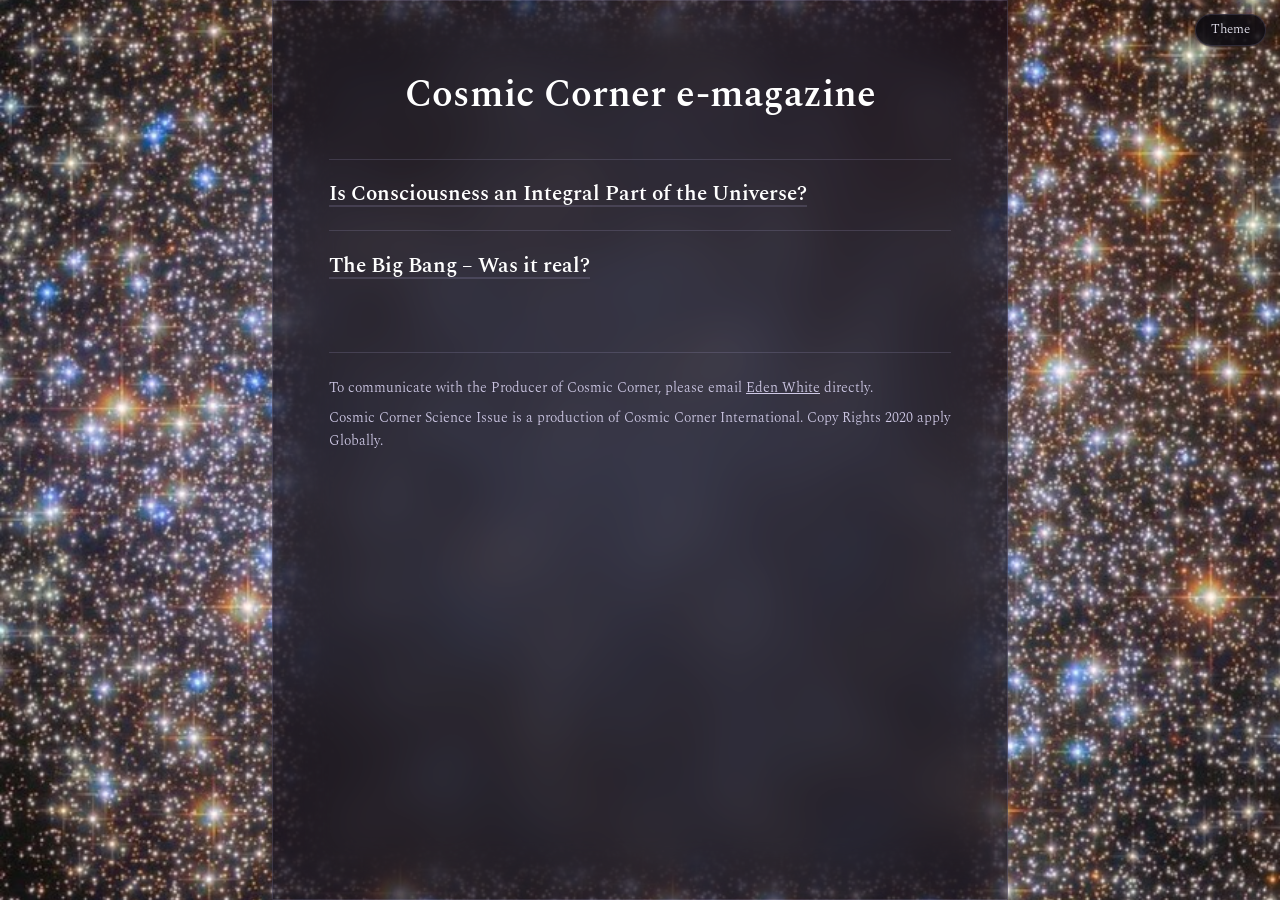
==== commit 20f90d7c: "Reduce the index to issue titles The excerpts, the Special Report label and the edition line were sc" ====
--- a/index.html
+++ b/index.html
@@ -25,18 +25,14 @@
 <main class="sheet">
   <header class="masthead">
     <p class="masthead__name">Cosmic Corner e-magazine</p>
-    <p class="masthead__edition">International Edition</p>
   </header>
 
   <ul class="issues">
     <li>
       <h2 class="issue__title"><a href="issues/consciousness-and-the-universe.html">Is Consciousness an Integral Part of the Universe?</a></h2>
-      <p class="issue__excerpt">For the past ten years or so, I have been fascinated by the possible connection between consciousness and the physical Universe.</p>
     </li>
     <li>
-      <p class="issue__no">Special Report</p>
       <h2 class="issue__title"><a href="issues/the-big-bang-was-it-real.html">The Big Bang &ndash; Was it real?</a></h2>
-      <p class="issue__excerpt">It was 1949, just after the end of the 2nd World War, and people across Europe were still coming to terms with the immense loss of life and the devastation of towns and communities.</p>
     </li>
   </ul>
 
--- a/styles.css
+++ b/styles.css
@@ -203,13 +203,6 @@
   color: var(--head);
 }
 
-.masthead__edition {
-  margin: 0.55rem 0 0;
-  font-size: 0.78rem;
-  letter-spacing: 0.3em;
-  text-transform: uppercase;
-  color: var(--dim);
-}
 
 /* ---------- Issue list ---------- */
 
@@ -220,17 +213,10 @@
 }
 
 .issues li {
-  padding: 1.6rem 0;
+  padding: 1.35rem 0;
   border-top: 1px solid var(--hair);
 }
 
-.issue__no {
-  margin: 0 0 0.3rem;
-  font-size: 0.78rem;
-  letter-spacing: 0.16em;
-  text-transform: uppercase;
-  color: var(--dim);
-}
 
 .issue__title {
   margin: 0;
@@ -248,10 +234,6 @@
 
 .issue__title a:hover { text-decoration-color: currentColor; }
 
-.issue__excerpt {
-  margin: 0.6rem 0 0;
-  color: var(--dim);
-}
 
 /* ---------- Article ---------- */
 
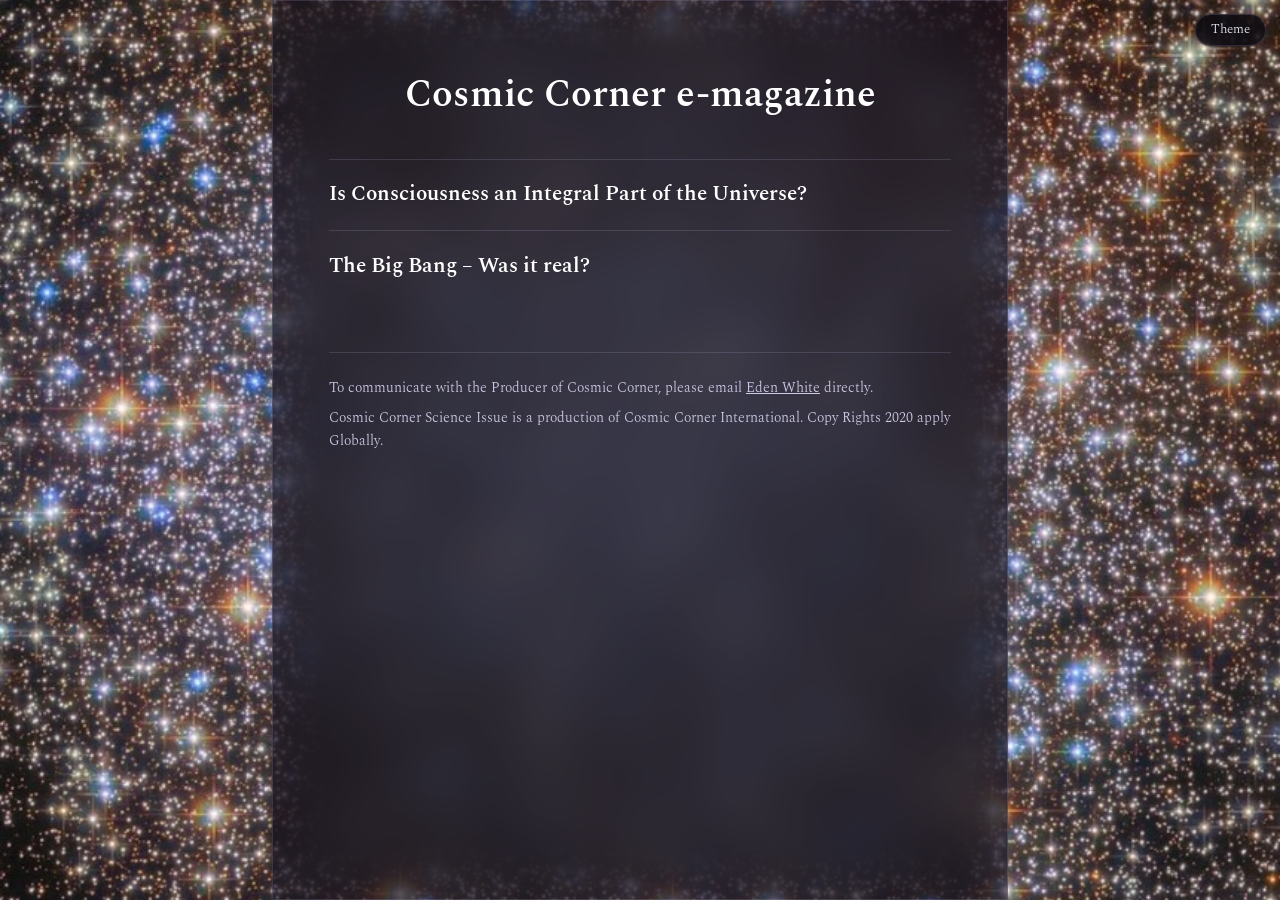
==== commit cf3ddc3a: "Add three skies drawn instead of photographed The plate is one photograph; these three are generated" ====
--- a/index.html
+++ b/index.html
@@ -14,6 +14,8 @@
 <body>
 
 <div class="sky" aria-hidden="true"></div>
+<canvas id="cosmic" aria-hidden="true"></canvas>
+<div class="cssfield" aria-hidden="true"><span></span><span></span><span></span></div>
 
 <div class="picker">
   <button class="picker__btn" type="button" aria-expanded="false" aria-controls="theme-panel">Theme</button>
@@ -42,6 +44,7 @@
   </footer>
 </main>
 
+<script src="stars.js"></script>
 <script src="main.js"></script>
 
 </body>
--- a/styles.css
+++ b/styles.css
@@ -5,6 +5,7 @@
 
 :root {
   /* The plate behind everything */
+  --ground: #06060c;
   --plate-filter: none;
 
   /* The reading sheet: how much of the plate survives under the text */
@@ -135,6 +136,36 @@
   --plate-filter: brightness(0.28) saturate(1.1);
 }
 
+/* ---------- 11. Deep Field — canvas starfield, parallax on scroll ---------- */
+:root[data-theme="deepfield"] {
+  --ground: #0f0e24;
+  --sheet-bg: rgba(15, 14, 38, 0.42);
+  --sheet-filter: blur(6px) brightness(0.85);
+  --paper: #ecebf6;
+  --dim: #c3bfd8;
+  --hair: rgba(183, 163, 221, 0.2);
+}
+
+/* ---------- 12. Orbits — spinning systems at different depths ---------- */
+:root[data-theme="orbits"] {
+  --ground: #0a0a1e;
+  --sheet-bg: rgba(10, 10, 30, 0.44);
+  --sheet-filter: blur(6px) brightness(0.85);
+  --paper: #eeecf7;
+  --dim: #c6c2da;
+  --hair: rgba(205, 156, 213, 0.2);
+}
+
+/* ---------- 13. Quiet Sky — pure CSS, no canvas and no script ---------- */
+:root[data-theme="quietsky"] {
+  --ground: #080a18;
+  --sheet-bg: rgba(8, 10, 26, 0.4);
+  --sheet-filter: blur(6px) brightness(0.85);
+  --paper: #eceaf3;
+  --dim: #c0bdd0;
+  --hair: rgba(190, 200, 235, 0.18);
+}
+
 /* ============================================================
    Base
    ============================================================ */
@@ -143,7 +174,7 @@
 
 body {
   margin: 0;
-  background: #06060c;
+  background: var(--ground);
   color: var(--paper);
   font-family: var(--serif);
   font-size: var(--body-size);
@@ -163,7 +194,7 @@
   position: fixed;
   inset: 0;
   z-index: -1;
-  background: #06060c url("assets/globular-cluster.jpg") center / cover no-repeat;
+  background: var(--ground) url("assets/globular-cluster.jpg") center / cover no-repeat;
   filter: var(--plate-filter);
 }
 
@@ -188,6 +219,78 @@
   :root[data-theme="daylight"] .sheet { background: rgba(247, 245, 239, 0.97); }
 }
 
+/* ---------- Generated skies ---------- */
+
+#cosmic,
+.cssfield { display: none; }
+
+#cosmic,
+.cssfield {
+  position: fixed;
+  inset: 0;
+  z-index: -1;
+  pointer-events: none;
+}
+
+:root[data-theme="deepfield"] .sky,
+:root[data-theme="orbits"] .sky,
+:root[data-theme="quietsky"] .sky { display: none; }
+
+:root[data-theme="deepfield"] #cosmic,
+:root[data-theme="orbits"] #cosmic { display: block; }
+
+:root[data-theme="quietsky"] .cssfield { display: block; }
+
+/* Three tiled gradient fields. Each layer drifts by exactly one tile, so the
+   loop is seamless, and the differing tile sizes and durations read as depth. */
+.cssfield span {
+  position: absolute;
+  inset: -30% 0;
+  display: block;
+  will-change: transform;
+}
+
+.cssfield span:nth-child(1) {
+  background-image:
+    radial-gradient(1px 1px at 12% 18%, rgba(200, 212, 250, 0.5), transparent),
+    radial-gradient(1px 1px at 47% 61%, rgba(214, 200, 245, 0.45), transparent),
+    radial-gradient(1px 1px at 78% 29%, rgba(190, 205, 245, 0.5), transparent),
+    radial-gradient(1px 1px at 31% 84%, rgba(205, 195, 240, 0.4), transparent),
+    radial-gradient(1px 1px at 66% 92%, rgba(198, 210, 250, 0.45), transparent),
+    radial-gradient(1px 1px at 89% 74%, rgba(210, 198, 244, 0.4), transparent);
+  background-size: 260px 260px;
+  animation: drift-far 240s linear infinite;
+}
+
+.cssfield span:nth-child(2) {
+  background-image:
+    radial-gradient(1.4px 1.4px at 23% 37%, rgba(214, 224, 255, 0.7), transparent),
+    radial-gradient(1.4px 1.4px at 58% 12%, rgba(226, 206, 248, 0.65), transparent),
+    radial-gradient(1.4px 1.4px at 84% 55%, rgba(205, 218, 255, 0.7), transparent),
+    radial-gradient(1.4px 1.4px at 39% 79%, rgba(232, 212, 250, 0.6), transparent),
+    radial-gradient(1.4px 1.4px at 8% 66%, rgba(210, 220, 255, 0.6), transparent);
+  background-size: 380px 380px;
+  animation: drift-mid 170s linear infinite;
+}
+
+.cssfield span:nth-child(3) {
+  background-image:
+    radial-gradient(2px 2px at 17% 44%, rgba(235, 240, 255, 0.9), transparent),
+    radial-gradient(2px 2px at 71% 22%, rgba(245, 226, 255, 0.85), transparent),
+    radial-gradient(2px 2px at 44% 88%, rgba(228, 238, 255, 0.9), transparent),
+    radial-gradient(2px 2px at 92% 68%, rgba(240, 228, 252, 0.8), transparent);
+  background-size: 520px 520px;
+  animation: drift-near 120s linear infinite;
+}
+
+@keyframes drift-far  { to { transform: translate3d(0, -260px, 0); } }
+@keyframes drift-mid  { to { transform: translate3d(0, -380px, 0); } }
+@keyframes drift-near { to { transform: translate3d(0, -520px, 0); } }
+
+@media (prefers-reduced-motion: reduce) {
+  .cssfield span { animation: none; }
+}
+
 /* ---------- Masthead ---------- */
 
 .masthead {
@@ -227,12 +330,8 @@
   color: var(--head);
 }
 
-.issue__title a {
-  text-decoration-color: var(--hair);
-  text-underline-offset: 0.22em;
-}
-
-.issue__title a:hover { text-decoration-color: currentColor; }
+.issue__title a { text-decoration: none; }
+.issue__title a:hover { color: var(--paper); }
 
 
 /* ---------- Article ---------- */
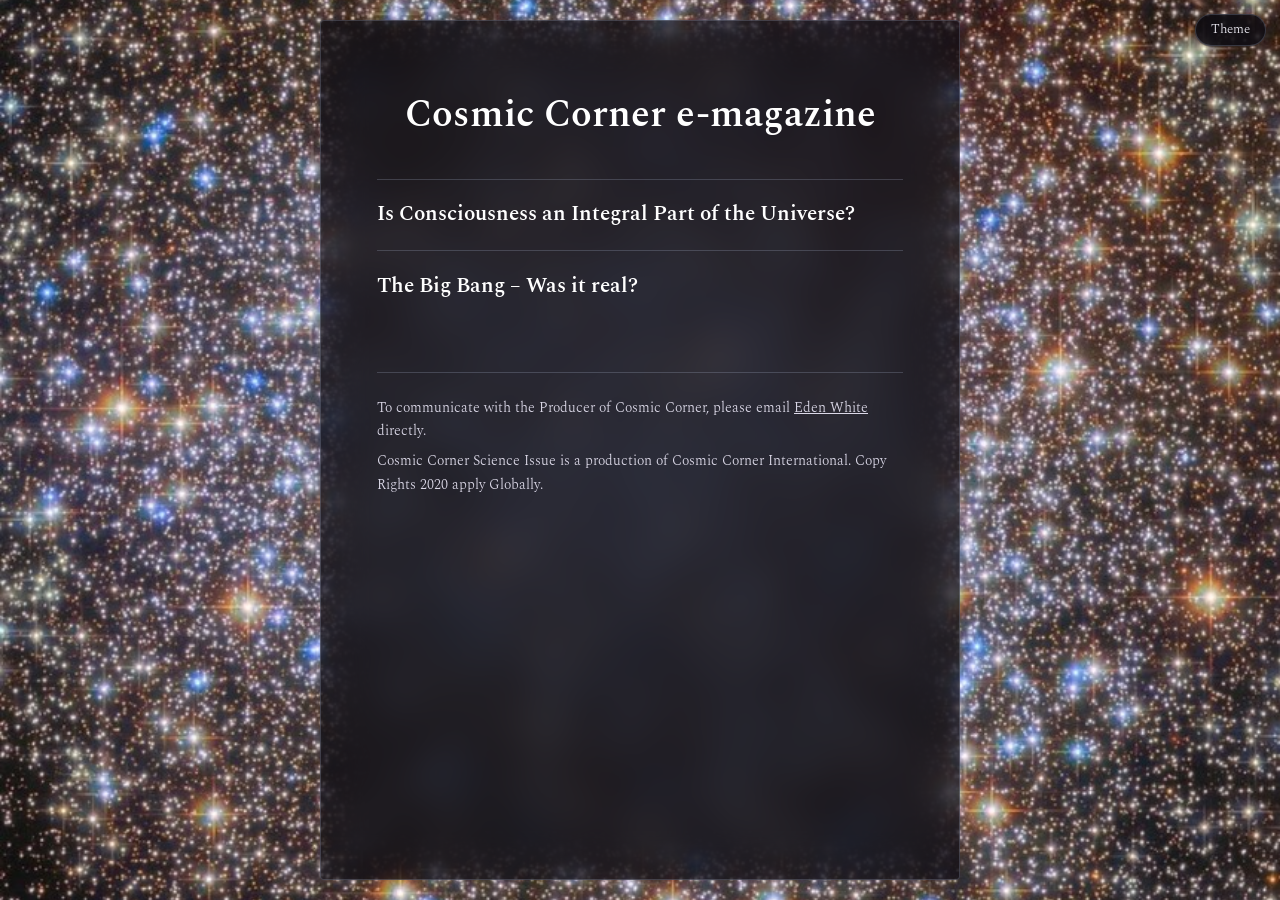
==== commit ed88a689: "Open on Window rather than Nebula The default is set in the pre-paint snippet as well as the script," ====
--- a/index.html
+++ b/index.html
@@ -9,7 +9,7 @@
 <link rel="preconnect" href="https://fonts.gstatic.com" crossorigin>
 <link rel="stylesheet" href="https://fonts.googleapis.com/css2?family=Spectral:ital,wght@0,300;0,400;0,600;1,300;1,400&display=swap">
 <link rel="stylesheet" href="styles.css">
-<script>try{var t=localStorage.getItem("cc-theme");if(t)document.documentElement.dataset.theme=t}catch(e){}</script>
+<script>try{document.documentElement.dataset.theme=localStorage.getItem("cc-theme")||"window"}catch(e){document.documentElement.dataset.theme="window"}</script>
 </head>
 <body>
 
--- a/styles.css
+++ b/styles.css
@@ -146,17 +146,7 @@
   --hair: rgba(183, 163, 221, 0.2);
 }
 
-/* ---------- 12. Orbits — spinning systems at different depths ---------- */
-:root[data-theme="orbits"] {
-  --ground: #0a0a1e;
-  --sheet-bg: rgba(10, 10, 30, 0.44);
-  --sheet-filter: blur(6px) brightness(0.85);
-  --paper: #eeecf7;
-  --dim: #c6c2da;
-  --hair: rgba(205, 156, 213, 0.2);
-}
-
-/* ---------- 13. Quiet Sky — pure CSS, no canvas and no script ---------- */
+/* ---------- 12. Quiet Sky — pure CSS, no canvas and no script ---------- */
 :root[data-theme="quietsky"] {
   --ground: #080a18;
   --sheet-bg: rgba(8, 10, 26, 0.4);
@@ -233,11 +223,9 @@
 }
 
 :root[data-theme="deepfield"] .sky,
-:root[data-theme="orbits"] .sky,
 :root[data-theme="quietsky"] .sky { display: none; }
 
-:root[data-theme="deepfield"] #cosmic,
-:root[data-theme="orbits"] #cosmic { display: block; }
+:root[data-theme="deepfield"] #cosmic { display: block; }
 
 :root[data-theme="quietsky"] .cssfield { display: block; }
 
@@ -257,9 +245,19 @@
     radial-gradient(1px 1px at 78% 29%, rgba(190, 205, 245, 0.5), transparent),
     radial-gradient(1px 1px at 31% 84%, rgba(205, 195, 240, 0.4), transparent),
     radial-gradient(1px 1px at 66% 92%, rgba(198, 210, 250, 0.45), transparent),
-    radial-gradient(1px 1px at 89% 74%, rgba(210, 198, 244, 0.4), transparent);
-  background-size: 260px 260px;
-  animation: drift-far 240s linear infinite;
+    radial-gradient(1px 1px at 89% 74%, rgba(210, 198, 244, 0.4), transparent),
+    radial-gradient(1px 1px at 4% 52%, rgba(196, 208, 248, 0.45), transparent),
+    radial-gradient(1px 1px at 24% 41%, rgba(212, 198, 243, 0.4), transparent),
+    radial-gradient(1px 1px at 38% 7%, rgba(194, 207, 247, 0.5), transparent),
+    radial-gradient(1px 1px at 55% 33%, rgba(208, 196, 241, 0.4), transparent),
+    radial-gradient(1px 1px at 61% 71%, rgba(200, 213, 250, 0.45), transparent),
+    radial-gradient(1px 1px at 72% 51%, rgba(206, 197, 242, 0.4), transparent),
+    radial-gradient(1px 1px at 83% 13%, rgba(198, 210, 248, 0.45), transparent),
+    radial-gradient(1px 1px at 95% 38%, rgba(210, 199, 244, 0.4), transparent),
+    radial-gradient(1px 1px at 17% 66%, rgba(202, 212, 249, 0.45), transparent),
+    radial-gradient(1px 1px at 44% 95%, rgba(207, 198, 242, 0.4), transparent);
+  background-size: 220px 220px;
+  animation: drift-far 220s linear infinite;
 }
 
 .cssfield span:nth-child(2) {
@@ -268,9 +266,14 @@
     radial-gradient(1.4px 1.4px at 58% 12%, rgba(226, 206, 248, 0.65), transparent),
     radial-gradient(1.4px 1.4px at 84% 55%, rgba(205, 218, 255, 0.7), transparent),
     radial-gradient(1.4px 1.4px at 39% 79%, rgba(232, 212, 250, 0.6), transparent),
-    radial-gradient(1.4px 1.4px at 8% 66%, rgba(210, 220, 255, 0.6), transparent);
-  background-size: 380px 380px;
-  animation: drift-mid 170s linear infinite;
+    radial-gradient(1.4px 1.4px at 8% 66%, rgba(210, 220, 255, 0.6), transparent),
+    radial-gradient(1.4px 1.4px at 68% 88%, rgba(219, 209, 249, 0.65), transparent),
+    radial-gradient(1.4px 1.4px at 14% 21%, rgba(208, 219, 255, 0.6), transparent),
+    radial-gradient(1.4px 1.4px at 46% 52%, rgba(228, 210, 250, 0.65), transparent),
+    radial-gradient(1.4px 1.4px at 92% 27%, rgba(206, 218, 255, 0.6), transparent),
+    radial-gradient(1.4px 1.4px at 33% 6%, rgba(224, 208, 248, 0.6), transparent);
+  background-size: 310px 310px;
+  animation: drift-mid 150s linear infinite;
 }
 
 .cssfield span:nth-child(3) {
@@ -278,14 +281,17 @@
     radial-gradient(2px 2px at 17% 44%, rgba(235, 240, 255, 0.9), transparent),
     radial-gradient(2px 2px at 71% 22%, rgba(245, 226, 255, 0.85), transparent),
     radial-gradient(2px 2px at 44% 88%, rgba(228, 238, 255, 0.9), transparent),
-    radial-gradient(2px 2px at 92% 68%, rgba(240, 228, 252, 0.8), transparent);
-  background-size: 520px 520px;
-  animation: drift-near 120s linear infinite;
-}
-
-@keyframes drift-far  { to { transform: translate3d(0, -260px, 0); } }
-@keyframes drift-mid  { to { transform: translate3d(0, -380px, 0); } }
-@keyframes drift-near { to { transform: translate3d(0, -520px, 0); } }
+    radial-gradient(2px 2px at 92% 68%, rgba(240, 228, 252, 0.8), transparent),
+    radial-gradient(2px 2px at 29% 14%, rgba(232, 239, 255, 0.85), transparent),
+    radial-gradient(2px 2px at 58% 61%, rgba(243, 228, 253, 0.8), transparent),
+    radial-gradient(2px 2px at 8% 79%, rgba(230, 238, 255, 0.85), transparent);
+  background-size: 420px 420px;
+  animation: drift-near 110s linear infinite;
+}
+
+@keyframes drift-far  { to { transform: translate3d(0, -220px, 0); } }
+@keyframes drift-mid  { to { transform: translate3d(0, -310px, 0); } }
+@keyframes drift-near { to { transform: translate3d(0, -420px, 0); } }
 
 @media (prefers-reduced-motion: reduce) {
   .cssfield span { animation: none; }
